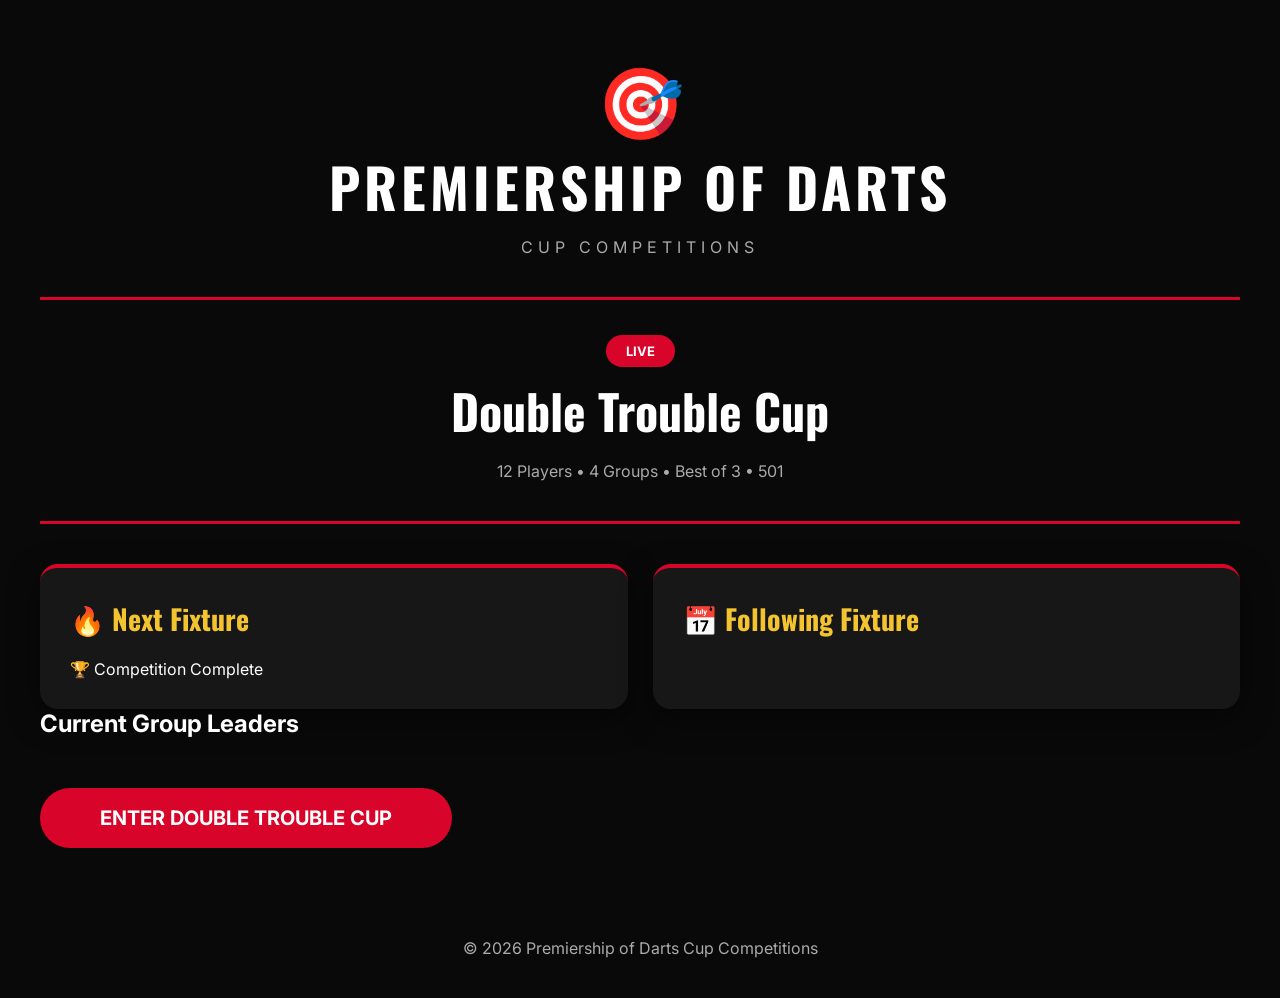
==== Prem of Darts Cups/index.html @ a5d52ffb "Add files via upload" ====
<!DOCTYPE html>
<html lang="en">

<head>

    <meta charset="UTF-8">
    <meta name="viewport" content="width=device-width, initial-scale=1.0">

    <title>Premiership of Darts Cup Competitions</title>

    <link rel="stylesheet" href="style.css">

    <link href="https://fonts.googleapis.com/css2?family=Inter:wght@300;400;600;700&family=Oswald:wght@400;500;600;700&display=swap" rel="stylesheet">

</head>

<body>

<header class="hero">

    <div class="logo">

        <div class="logo-icon">🎯</div>

        <h1>PREMIERSHIP OF DARTS</h1>

        <p>CUP COMPETITIONS</p>

    </div>

</header>

<main class="homepage">

    <section class="competition-banner">

        <span class="live-badge">LIVE</span>

        <h2>Double Trouble Cup</h2>

        <p>12 Players • 4 Groups • Best of 3 • 501</p>

    </section>

    <section class="cards">

        <div class="card">

            <h3>🔥 Next Fixture</h3>

            <div id="nextFixture">

                Loading fixture...

            </div>

        </div>

        <div class="card">

            <h3>📅 Following Fixture</h3>

            <div id="followingFixture">

                Loading fixture...

            </div>

        </div>

    </section>

    <section>

        <h2 class="section-title">

            Current Group Leaders

        </h2>

        <div class="leaders-grid" id="leadersGrid">

        </div>

    </section>

    <section class="enter-section">

        <a href="double-trouble.html" class="enter-button">

            ENTER DOUBLE TROUBLE CUP

        </a>

    </section>

</main>

<footer>

    © 2026 Premiership of Darts Cup Competitions

</footer>

<script src="data.js"></script>
<script src="storage.js"></script>
<script src="home.js"></script>

</body>

</html>
---- Prem of Darts Cups/style.css ----
/* ==========================================
   PREMIERSHIP OF DARTS
   CUP COMPETITIONS
   GLOBAL STYLE
   VERSION 1.2
========================================== */


:root{

    --background:#090909;

    --surface:#171717;

    --surface-light:#222222;

    --red:#d90429;

    --green:#00c853;

    --gold:#f4c430;

    --white:#ffffff;

    --grey:#aaaaaa;

    --radius:18px;

    --shadow:
    0 10px 30px rgba(0,0,0,.5);

}





*{

    margin:0;

    padding:0;

    box-sizing:border-box;

}





body{

    background:var(--background);

    color:var(--white);

    font-family:Inter,Arial,sans-serif;

    min-height:100vh;

}






/* ==================================
HEADER
================================== */


.hero{

    text-align:center;

    padding:60px 20px 40px;

}



.logo-icon{

    font-size:70px;

}



.logo h1{

    font-family:Oswald,Arial;

    font-size:55px;

    letter-spacing:4px;

}



.logo p{

    margin-top:10px;

    color:var(--grey);

    letter-spacing:5px;

}





/* ==================================
LAYOUT
================================== */


.homepage{

    width:min(95%,1200px);

    margin:auto;

}







/* ==================================
COMPETITION HEADER
================================== */


.competition-banner{

    text-align:center;

    padding:40px 20px;

    margin-bottom:40px;

    border-top:3px solid var(--red);

    border-bottom:3px solid var(--red);

}



.competition-banner h2{

    font-family:Oswald;

    font-size:48px;

    margin:15px;

}



.competition-banner p{

    color:var(--grey);

}




.live-badge{

    background:var(--red);

    padding:8px 20px;

    border-radius:30px;

    font-weight:bold;

    font-size:13px;

}







/* ==================================
CARDS
================================== */


.cards{

    display:grid;

    grid-template-columns:
    repeat(auto-fit,minmax(280px,1fr));

    gap:25px;

}



.card{


    background:var(--surface);

    padding:30px;

    border-radius:var(--radius);

    box-shadow:var(--shadow);

    border-top:4px solid var(--red);

}



.card:hover{

    background:var(--surface-light);

}






.card h3{

    font-family:Oswald;

    color:var(--gold);

    margin-bottom:20px;

    font-size:28px;

}







/* ==================================
BUTTONS
================================== */


button,
.result-button,
.enter-button{


    cursor:pointer;

    border:none;

    font-weight:bold;

}



.result-button,
.completed-result button{


    margin-top:20px;

    background:var(--red);

    color:white;

    padding:13px 30px;

    border-radius:30px;

}



.result-button:hover,
.completed-result button:hover{

    transform:scale(1.05);

}




.delete-button{

    background:#555!important;

}







.enter-button{


    display:inline-block;

    margin:50px auto;

    padding:18px 60px;

    background:var(--red);

    color:white;

    border-radius:50px;

    text-decoration:none;

    font-size:20px;

}








/* ==================================
FIXTURES
================================== */


.fixture-card{

    text-align:center;

}



.fixture-group{

    color:var(--gold);

    font-weight:bold;

}



.fixture-player{

    font-size:30px;

    font-weight:bold;

    margin:15px;

}



.fixture-vs{

    color:var(--red);

    font-weight:bold;

}



.fixture-date{

    color:var(--grey);

    margin-top:20px;

}



.completed-result{

    margin-top:25px;

    padding-top:20px;

    border-top:1px solid #333;

}



.completed-result h3{

    font-size:40px;

}







/* ==================================
TABLES
================================== */


table{

    width:100%;

    border-collapse:collapse;

    margin-top:20px;

}



th{

    color:var(--gold);

    padding:12px;

}



td{

    padding:12px;

    text-align:center;

    border-bottom:1px solid #333;

}





.leader-row{


    background:var(--green);

    color:white;

    font-weight:bold;

}








/* ==================================
PROGRESS BAR
================================== */


.progress-bar{

    height:15px;

    background:#333;

    border-radius:20px;

    overflow:hidden;

    margin-top:20px;

}



.progress-fill{

    height:100%;

    width:0%;

    background:var(--green);

    transition:.5s;

}








/* ==================================
TABS
================================== */


.competition-tabs{

    display:flex;

    justify-content:center;

    gap:15px;

    flex-wrap:wrap;

    margin-bottom:50px;

}



.competition-tabs button{


    background:var(--surface);

    color:white;

    padding:15px 30px;

    border-radius:50px;

}



.competition-tabs .active{

    background:var(--red);

}







/* ==================================
RESULT MODAL
================================== */


#resultModal{

    display:none;

    position:fixed;

    inset:0;

    background:rgba(0,0,0,.85);

    justify-content:center;

    align-items:center;

    z-index:999;

}



#resultModal.show{

    display:flex;

}




.modal-content{


    background:var(--surface);

    padding:35px;

    width:min(90%,450px);

    border-radius:20px;

}



.modal-content input{


    width:100%;

    padding:12px;

    margin:10px 0 20px;

    border-radius:8px;

    border:none;

}



.modal-content button{

    width:100%;

    padding:15px;

    background:var(--red);

    color:white;

    border-radius:30px;

}







/* ==================================
FOOTER
================================== */


footer{

    text-align:center;

    color:var(--grey);

    padding:40px;

}








/* ==================================
MOBILE
================================== */


@media(max-width:700px){


.logo h1{

    font-size:32px;

}



.competition-banner h2{

    font-size:32px;

}



.fixture-player{

    font-size:24px;

}



.enter-button{

    width:100%;

    text-align:center;

}


table{

    font-size:13px;

}


}
/* ===========================
KNOCKOUT BRACKET
=========================== */


.knockout-card{

    text-align:center;

}



.knockout-card strong{

    display:block;

    margin:15px;

    color:#d90429;

}



.final-card{

    margin:40px auto;

    max-width:400px;

    text-align:center;

    border-top:4px solid #f4c430;

}
/* ===========================
KNOCKOUT PLAYERS
=========================== */


.knockout-player{

    font-size:24px;

    font-weight:bold;

    margin:15px;

}



.knockout-card strong{

    color:#d90429;

    display:block;

    margin:10px;

}
.fixture-edit-button{

    margin-top:15px;

    background:#333;

    color:white;

    padding:12px 25px;

    border-radius:30px;

}
/* ===========================
FIXTURE MODAL
=========================== */


#fixtureModal{

    display:none;

    position:fixed;

    inset:0;

    background:rgba(0,0,0,.85);

    justify-content:center;

    align-items:center;

    z-index:999;

}



#fixtureModal.show{

    display:flex;

}
.fixture-day-title{

    margin:35px 0 15px;

    color:#f4c430;

    font-family:Oswald,Arial;

    font-size:32px;

    text-align:center;

}
/* =======================================
   MODERN FIXTURE FILTER
======================================= */


.fixture-filter{

    display:flex;

    justify-content:center;

    align-items:center;

    gap:15px;

    margin:25px auto 35px;

    flex-wrap:wrap;

}



.fixture-filter label{

    font-size:18px;

    font-weight:600;

}





.fixture-filter select{


    appearance:none;

    background:#111;

    color:white;

    border:2px solid #f4c430;

    padding:12px 45px 12px 20px;

    border-radius:30px;

    font-size:16px;

    font-weight:600;

    cursor:pointer;


}





.fixture-filter select:hover{


    border-color:white;


}









/* =======================================
   MODERN FIXTURE BUTTONS
======================================= */


.fixture-card button{


    border:none;

    padding:12px 22px;

    margin:8px 5px;

    border-radius:30px;

    font-size:15px;

    font-weight:600;

    cursor:pointer;

    transition:0.25s ease;


}






.fixture-card button:hover{


    transform:translateY(-2px);

    opacity:0.9;


}








.result-button{


    background:#1db954;

    color:white;


}







.fixture-edit-button{


    background:#f4c430;

    color:#111;


}







.delete-button{


    background:#d9534f;

    color:white;


}









.completed-result button{


    margin-top:10px;


}









/* =======================================
   FIXTURE CARDS
======================================= */


.fixture-card{


    text-align:center;

    padding:30px;

}





.fixture-group{


    font-size:14px;

    font-weight:700;

    letter-spacing:2px;

    margin-bottom:15px;

    opacity:0.8;


}





.fixture-player{


    font-size:24px;

    font-weight:700;

    margin:8px;


}





.fixture-vs{


    font-size:18px;

    font-weight:700;

    margin:10px;

    opacity:0.7;


}





.fixture-date{


    margin:20px 0;

    font-size:16px;

    font-weight:600;


}
/* =======================================
   MODERN FIXTURE EDIT POPUP
======================================= */


#fixtureModal{


    display:none;

    position:fixed;

    inset:0;

    background:rgba(0,0,0,0.75);

    backdrop-filter:blur(6px);

    justify-content:center;

    align-items:center;

    z-index:9999;


}




#fixtureModal.show{


    display:flex;


}








#fixtureModal .modal-content{


    background:#161616;

    width:90%;

    max-width:450px;

    border-radius:25px;

    padding:35px;

    box-shadow:0 20px 50px rgba(0,0,0,0.5);

    text-align:center;


}








.fixture-editor-title{


    font-size:28px;

    font-weight:700;

    margin-bottom:25px;

}





.fixture-editor-match{


    font-size:22px;

    font-weight:700;

    margin-bottom:25px;


}





.fixture-editor-field{


    text-align:left;

    margin-bottom:20px;


}





.fixture-editor-field label{


    display:block;

    margin-bottom:8px;

    font-weight:600;


}





.fixture-editor-field input{


    width:100%;

    box-sizing:border-box;

    padding:14px;

    border-radius:15px;

    border:2px solid #333;

    background:#222;

    color:white;

    font-size:16px;


}





.fixture-editor-field input:focus{


    outline:none;

    border-color:#f4c430;


}







.fixture-save-button{


    width:100%;

    margin-top:15px;

    background:#f4c430;

    color:#111;

    border:none;

    padding:15px;

    border-radius:30px;

    font-size:17px;

    font-weight:700;

    cursor:pointer;


}




.fixture-save-button:hover{


    transform:translateY(-2px);


}








.fixture-close-button{


    width:100%;

    margin-top:10px;

    background:#333;

    color:white;

    border:none;

    padding:14px;

    border-radius:30px;

    font-size:16px;

    cursor:pointer;


}
/* =======================================
   KNOCKOUT BRACKET STYLING
======================================= */



.knockout-round{


    margin-bottom:40px;

    text-align:center;


}




.knockout-round h3{


    font-size:28px;

    margin-bottom:20px;

    font-family:Oswald,Arial;

}







.knockout-card{


    max-width:350px;

    margin:20px auto;

    padding:30px;

    text-align:center;


}







.knockout-player{


    font-size:22px;

    font-weight:700;

    margin:15px 0;


}







.knockout-score{


    font-size:30px;

    font-weight:700;

    color:#f4c430;

    margin:20px;


}







.knockout-result-button{


    background:#f4c430;

    color:#111;

    border:none;

    padding:14px 30px;

    border-radius:30px;

    font-size:16px;

    font-weight:700;

    cursor:pointer;

    transition:.25s;


}







.knockout-result-button:hover{


    transform:translateY(-2px);


}







.winner-display{


    margin-top:20px;

    padding:15px;

    background:#1db954;

    color:white;

    border-radius:25px;

    font-size:18px;

    font-weight:700;


}









/* =======================================
   KNOCKOUT RESULT POPUP
======================================= */


#knockoutModal{


    display:none;

    position:fixed;

    inset:0;

    background:rgba(0,0,0,.75);

    backdrop-filter:blur(5px);

    justify-content:center;

    align-items:center;

    z-index:9999;


}







#knockoutModal.show{


    display:flex;


}







#knockoutModal .modal-content{


    background:#161616;

    width:90%;

    max-width:420px;

    padding:35px;

    border-radius:25px;

    text-align:center;


}







#knockoutModal h2{


    margin-bottom:20px;

    font-size:28px;


}







#knockoutModal input{


    width:100%;

    box-sizing:border-box;

    padding:15px;

    margin:10px 0;

    border-radius:15px;

    border:2px solid #333;

    background:#222;

    color:white;

    font-size:18px;

    text-align:center;


}







#knockoutModal input:focus{


    outline:none;

    border-color:#f4c430;


}







#knockoutModal button{


    width:100%;

    margin-top:15px;

    padding:14px;

    border:none;

    border-radius:30px;

    background:#f4c430;

    color:#111;

    font-size:17px;

    font-weight:700;

    cursor:pointer;


}








/* =======================================
   CHAMPION DISPLAY
======================================= */


.champion-card{


    background:#f4c430;

    color:#111;

    padding:25px;

    border-radius:25px;

    text-align:center;

    font-size:28px;

    font-weight:800;

    margin-top:30px;


}
/* =======================================
   STATISTICS PAGE
======================================= */



.stats-grid{


    display:grid;

    grid-template-columns:
    repeat(auto-fit,minmax(250px,1fr));

    gap:25px;

    margin-bottom:30px;


}







.stat-card{


    text-align:center;

    padding:30px;


}







.stat-card h3{


    font-size:20px;

    margin-bottom:20px;

    font-family:Oswald,Arial;


}







.stat-card h2{


    font-size:30px;

    margin:15px 0;

    color:#f4c430;


}







.stat-card p{


    font-size:18px;

    font-weight:700;


}









/* =======================================
   PLAYER RANKINGS
======================================= */



.rankings-card{


    padding:30px;

}





.rankings-card h3{


    text-align:center;

    font-size:26px;

    margin-bottom:25px;


}







.ranking-row{


    display:flex;

    justify-content:space-between;

    align-items:center;

    padding:18px;

    margin-bottom:10px;

    background:#222;

    border-radius:15px;

    gap:15px;


}







.ranking-row strong{


    font-size:18px;


}







.ranking-row span{


    font-size:15px;

    opacity:.9;

    text-align:right;


}







.ranking-row:first-child{


    border:2px solid #f4c430;


}









/* =======================================
   MOBILE STATS
======================================= */



@media(max-width:600px){



    .ranking-row{


        flex-direction:column;

        text-align:center;


    }





    .ranking-row span{


        text-align:center;


    }


}
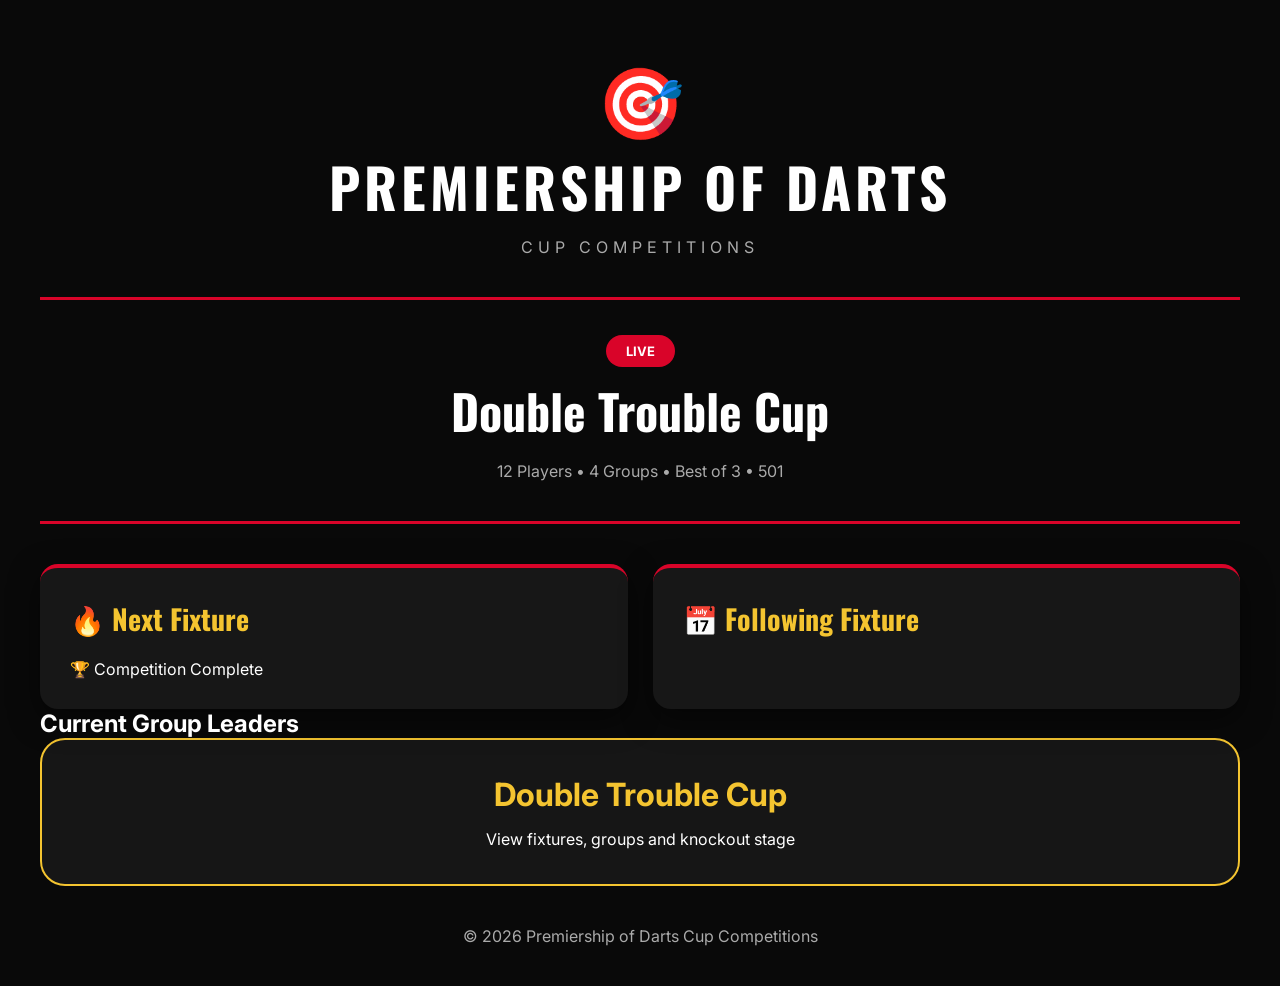
==== commit 6d12f55f: "Add files via upload" ====
--- a/Prem of Darts Cups/index.html
+++ b/Prem of Darts Cups/index.html
@@ -86,11 +86,17 @@
 
     <section class="enter-section">
 
-        <a href="double-trouble.html" class="enter-button">
+        <a href="double-trouble.html" class="competition-card">
 
-            ENTER DOUBLE TROUBLE CUP
+    <h2>
+    Double Trouble Cup
+    </h2>
 
-        </a>
+    <p>
+    View fixtures, groups and knockout stage
+    </p>
+
+</a>
 
     </section>
 
--- a/Prem of Darts Cups/style.css
+++ b/Prem of Darts Cups/style.css
@@ -1969,4 +1969,52 @@
     }
 
 
+}
+.competition-card{
+
+    display:block;
+
+    text-decoration:none;
+
+    color:white;
+
+    background:#161616;
+
+    border-radius:25px;
+
+    padding:35px;
+
+    text-align:center;
+
+    border:2px solid #f4c430;
+
+    transition:.25s ease;
+
+}
+
+
+.competition-card:hover{
+
+    transform:translateY(-5px);
+
+    background:#222;
+
+}
+
+
+.competition-card h2{
+
+    color:#f4c430;
+
+    font-size:32px;
+
+    margin-bottom:15px;
+
+}
+
+
+.competition-card p{
+
+    font-size:16px;
+
 }
